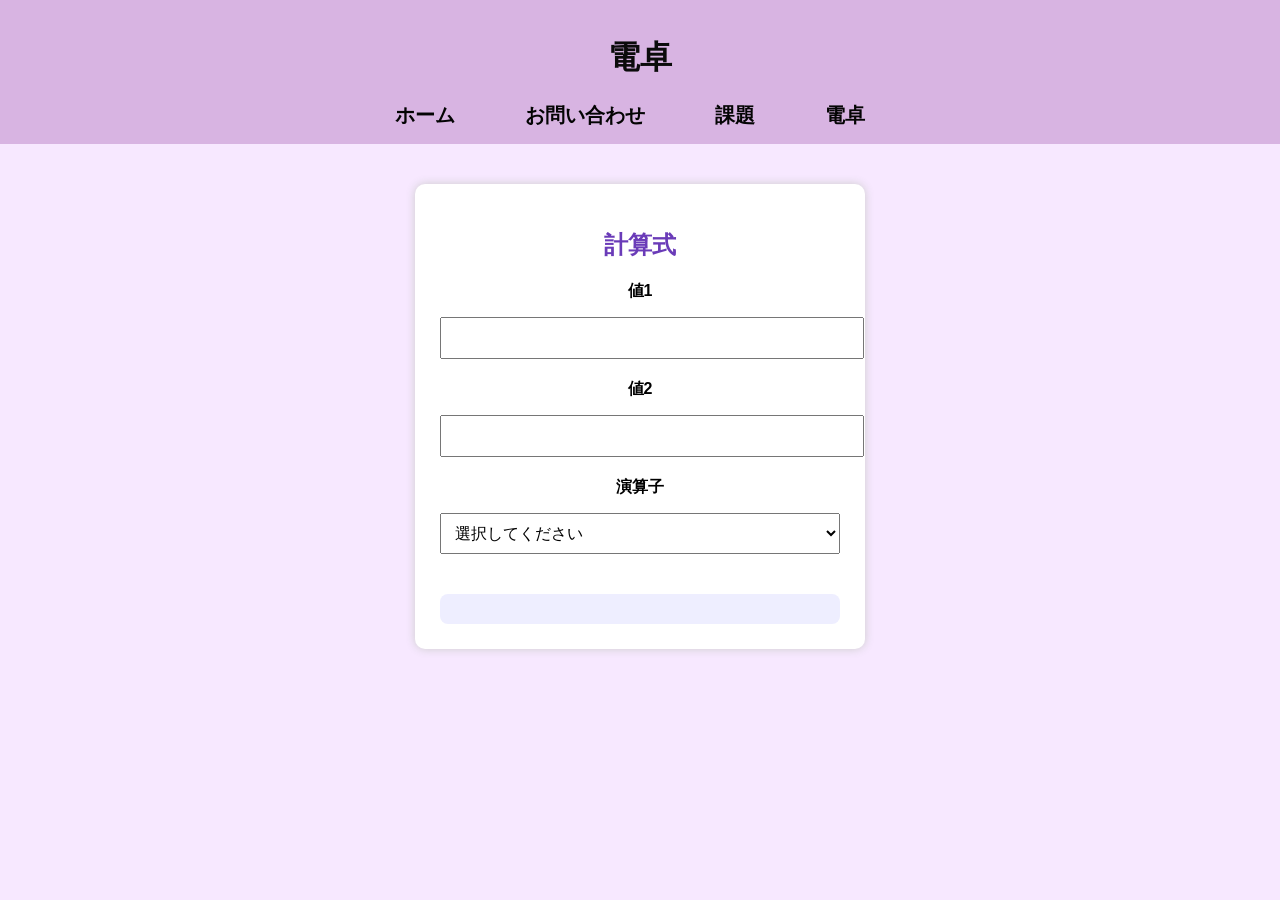
==== calculate.html @ 1db249a8 "calculator page update" ====
<!DOCTYPE html>
<html lang="ja">
<head>
    <meta charset="UTF-8">
    <meta name="viewport" content="width=device-width, initial-scale=1.0">
    <title>電卓</title>
    <link rel="stylesheet" href="css/style.css">
    <link rel="stylesheet" href="css/calculate.css">
</head>
<body>
    <header>
        <h1>電卓</h1>
        <nav>
        <a href="index.html">ホーム</a>
        <a href="contact.html">お問い合わせ</a>
        <a href="work.html">課題</a>
        <a href="calculate.html">電卓</a>
    </nav>
    </header>
    <main>
        <section class="contact-form">
        <h2>計算式</h2>
        <label>値1</label>
        <input type="number" id="value1">
        <label>値2</label>
        <input type="number" id="value2">
        <label>演算子</label>
        <select id="operator">
        <option value="">選択してください</option>
        <option value="+">足し算（＋）</option>
        <option value="-">引き算（−）</option>
        <option value="*">掛け算（×）</option>
        <option value="/">割り算（÷）</option>
    </select>

    <div class="result-box" id="result"></div>
</div>

<script src="javascript/calculate.js"></script>
</body>
</html>
---- css/style.css ----
body {
    background-color: #f7e8ff;
    font-family: "Yu Gothic", sans-serif;
    margin: 20px;
}

.title {
    text-align: center;
    background-color: #d8b4e2;
    padding: 15px;
    border-radius: 10px;
    color: #4a2c6e;
}

header {
  background-color: #d8b4e2; /* 今使っている紫の背景色 */
  padding: 20px 0;          /* 上下の余白をつけて見やすく */
  text-align: center;       /* タイトルを中央に */
}

nav {
  display: flex;
  justify-content: center;  /* 中央に配置 */
  gap: 50px;                /* ホームとお問い合わせの間を広げる */
  margin-top: 10px;         /* タイトルとの間に余白 */
}

nav a {
  text-decoration: none;
  font-size: 20px;          /* 文字を大きくして目立たせる */
  font-weight: bold;        /* 太字で強調 */
  color: #333;              /* 今の色を維持 */
}



.box {
    text-align: center;
    background-color: #ffffffcc;
    padding: 15px;
    border: 2px solid #d9b3ff;
    border-radius: 10px;
    margin: 20px auto;
    width: 80%;
}

img {
    display: block;
    margin: 5px auto;
    border: 4px solid #d9b3ff;
    border-radius: 10px;
    padding: 5px;
}

h2 {
    text-align: center;
    color: #6a3bb8;
}

.skills {
  display: flex;            /* 横並びにする */
  justify-content: center;  /* 中央に配置 */
  gap: 20px;                /* カード同士の間隔 */
  margin-top: 20px;         /* 上との余白 */
}

.skill-card {
  border: 4px solid #d9b3ff;   /* 囲み線 */
  padding: 15px 20px;       /* 内側の余白 */
  border-radius: 10px;      /* 角を丸くする */
  background-color: #fff;   /* 白背景でカードっぽく */
  font-size: 18px;
  font-weight: bold;        /* 文字を目立たせる */
  text-align: center;       /* 中央揃え */
  width: 180px;             /* カードの幅（調整可） */
}

.portfolio-images {
  display: flex;
  justify-content: center;
  gap: 5px;
  margin-top: 20px;
  margin: 0;       /* 余白を消す */
  padding: 5px;    /* 枠の内側だけ残す */
}

ul {
    padding-left: 20px;
}

.portfolio-images img {
    margin: 0;        /* 余白を消す */
    padding: 5px;     /* 枠の内側だけ残す */
}

.contact-box {
  text-align: center;        /* 全体を中央寄せ */
  margin-top: 20px;
}

.contact-list {
  list-style: none;          /* 箇条書きの点を消す */
  padding: 0;
  margin: 0 auto;
  width: 300px;              /* 中央に寄せるための幅 */
}

.contact-list li {
  margin-bottom: 15px;       /* 項目の間隔 */
  text-align: left;          /* ラベルと入力欄は左揃えで見やすく */
}

.contact-list label {
  display: block;
  margin-bottom: 5px;
  font-weight: bold;
  color: #6a3bb8;
}

.contact-list input,
.contact-list textarea {
  width: 100%;               /* 入力欄を揃える */
  padding: 8px;
  border: 2px solid #d9b3ff;
  border-radius: 8px;
  box-sizing: border-box;
}

button {
  padding: 10px 20px;
  background-color: #d8b4e2;
  border: none;
  border-radius: 8px;
  font-size: 16px;
  font-weight: bold;
  color: #4a2c6e;
  cursor: pointer;
}

form {
  text-align: center;   /* フォーム内の要素を中央寄せ */
}

footer {
  text-align: center;   /* フッター内の文字を中央寄せ */
}
ul.work-list {
  text-align: center;
  display: flex;
  flex-direction: column; /* ← 縦並びにする */
  gap: 10px;              /* ← 間隔をあける（任意） */
  margin-top: 20px;
}
---- css/calculate.css ----
body {
    font-family: sans-serif;
    background: #f7e8ff;
    margin: 0;
    padding: 0;
}

header {
    background: #d8b4e2;
    padding: 15px;
    color: rgb(11, 11, 11);
}

header nav a {
    color: rgb(4, 4, 4);
    margin-right: 20px;
    text-decoration: none;
    font-weight: bold;
}

.container {
    max-width: 500px;
    margin: 40px auto;
    background: white;
    padding: 25px;
    border-radius: 10px;
    box-shadow: 0 0 10px #ccc;
}

label {
    font-weight: bold;
}

input, select {
    width: 100%;
    padding: 10px;
    margin: 10px 0 20px;
    font-size: 16px;
}

.result-box {
    margin-top: 20px;
    padding: 15px;
    background: #eef;
    border-radius: 8px;
}
.contact-form {
    max-width: 400px;      /* 入力欄の横幅を狭くする */
    margin: 40px auto;     /* 左右中央寄せ */
    background: white;
    padding: 25px;
    border-radius: 10px;
    box-shadow: 0 0 10px #ccc;
    text-align: left;      /* 中の文字は左揃えのまま */
}

input, select {
    width: 100%;           /* コンテナ幅に合わせる */
    padding: 10px;
    margin: 10px 0 20px;
    font-size: 16px;
}
label {
    display: block;        /* ブロック要素にすることで中央揃えが効く */
    text-align: center;    /* 文字を中央に */
    font-weight: bold;
    margin-bottom: 5px;
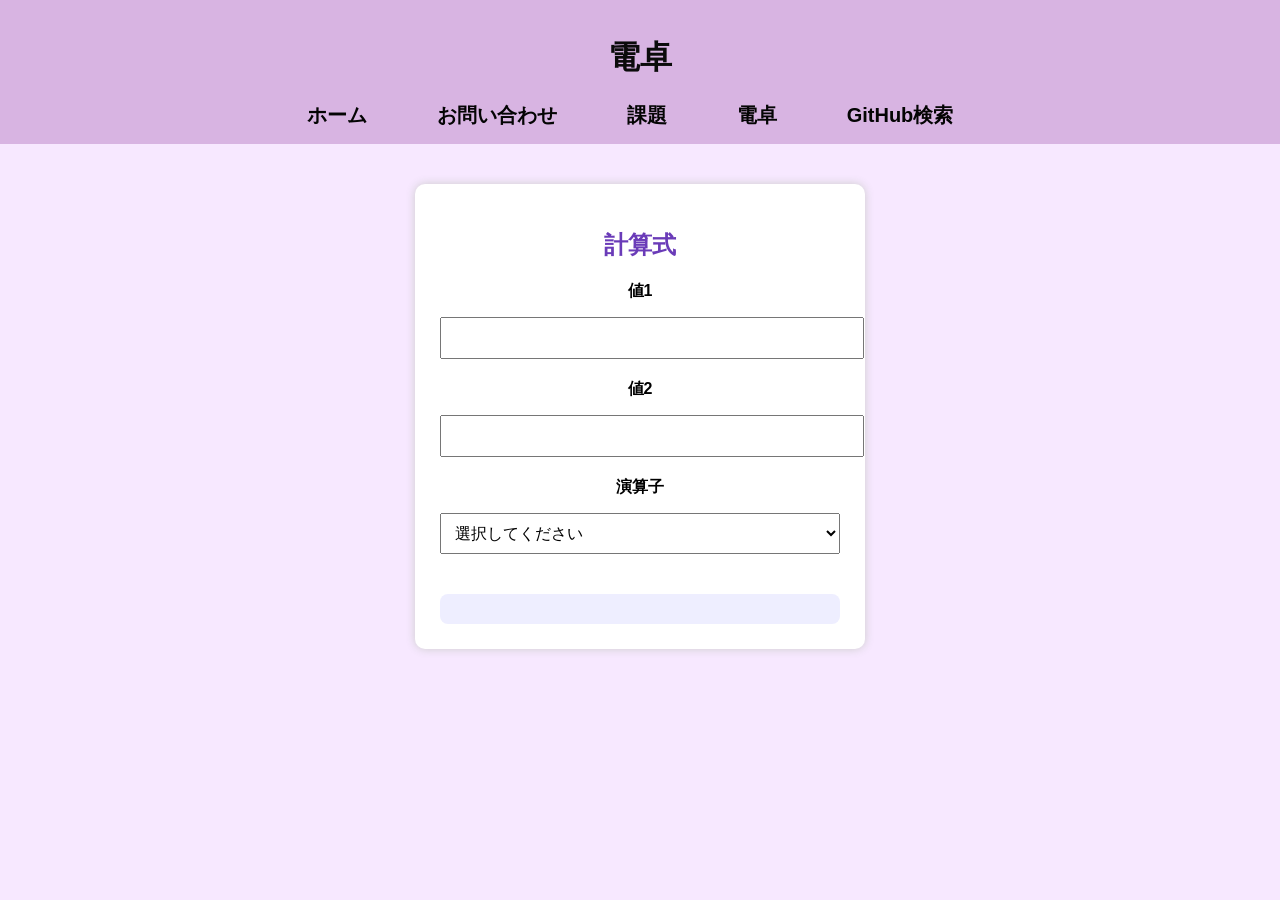
==== commit 2e82c512: "add async task" ====
--- a/calculate.html
+++ b/calculate.html
@@ -15,6 +15,7 @@
         <a href="contact.html">お問い合わせ</a>
         <a href="work.html">課題</a>
         <a href="calculate.html">電卓</a>
+        <a href="githubsearch.html">GitHub検索</a>
     </nav>
     </header>
     <main>
--- a/css/style.css
+++ b/css/style.css
@@ -150,4 +150,8 @@
   flex-direction: column; /* ← 縦並びにする */
   gap: 10px;              /* ← 間隔をあける（任意） */
   margin-top: 20px;
+}
+.contact-form {
+  text-align: center;     /* フォーム全体を中央寄せ */
+  margin-top: 20px;
 }
